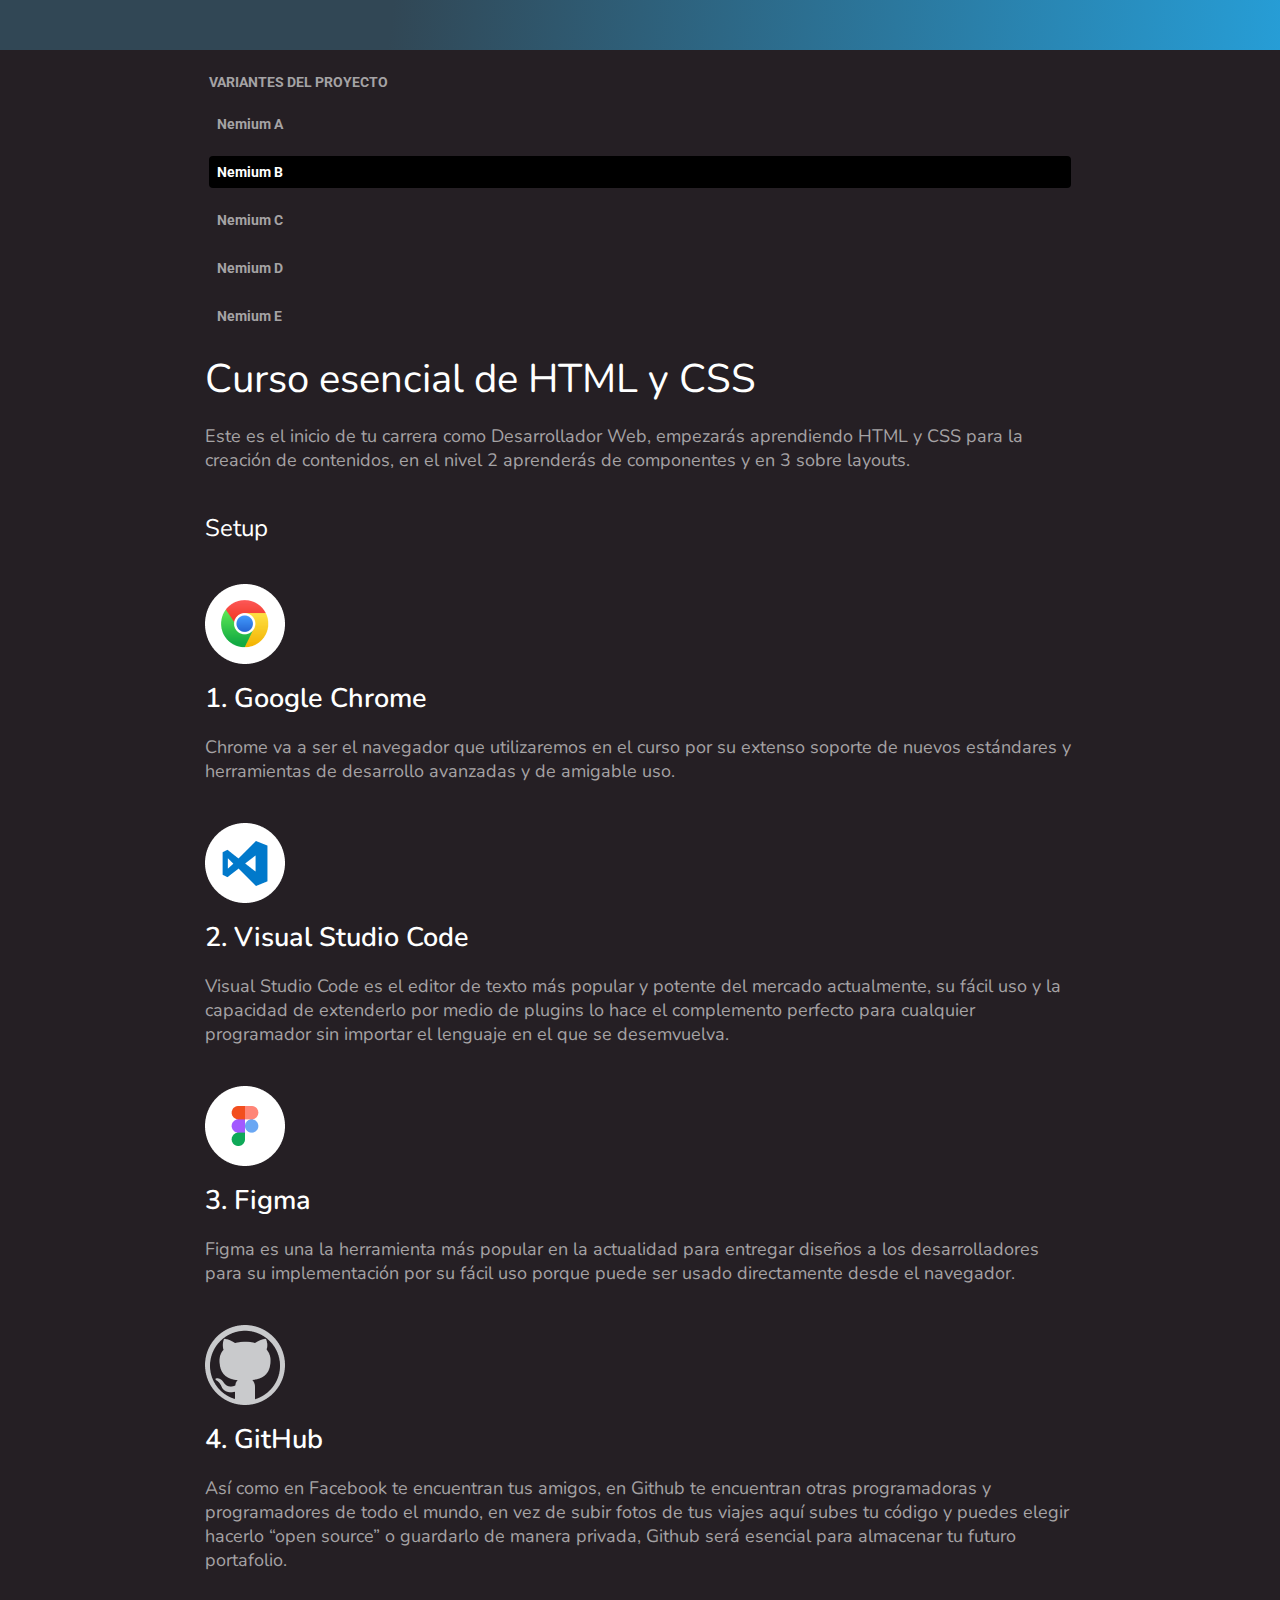
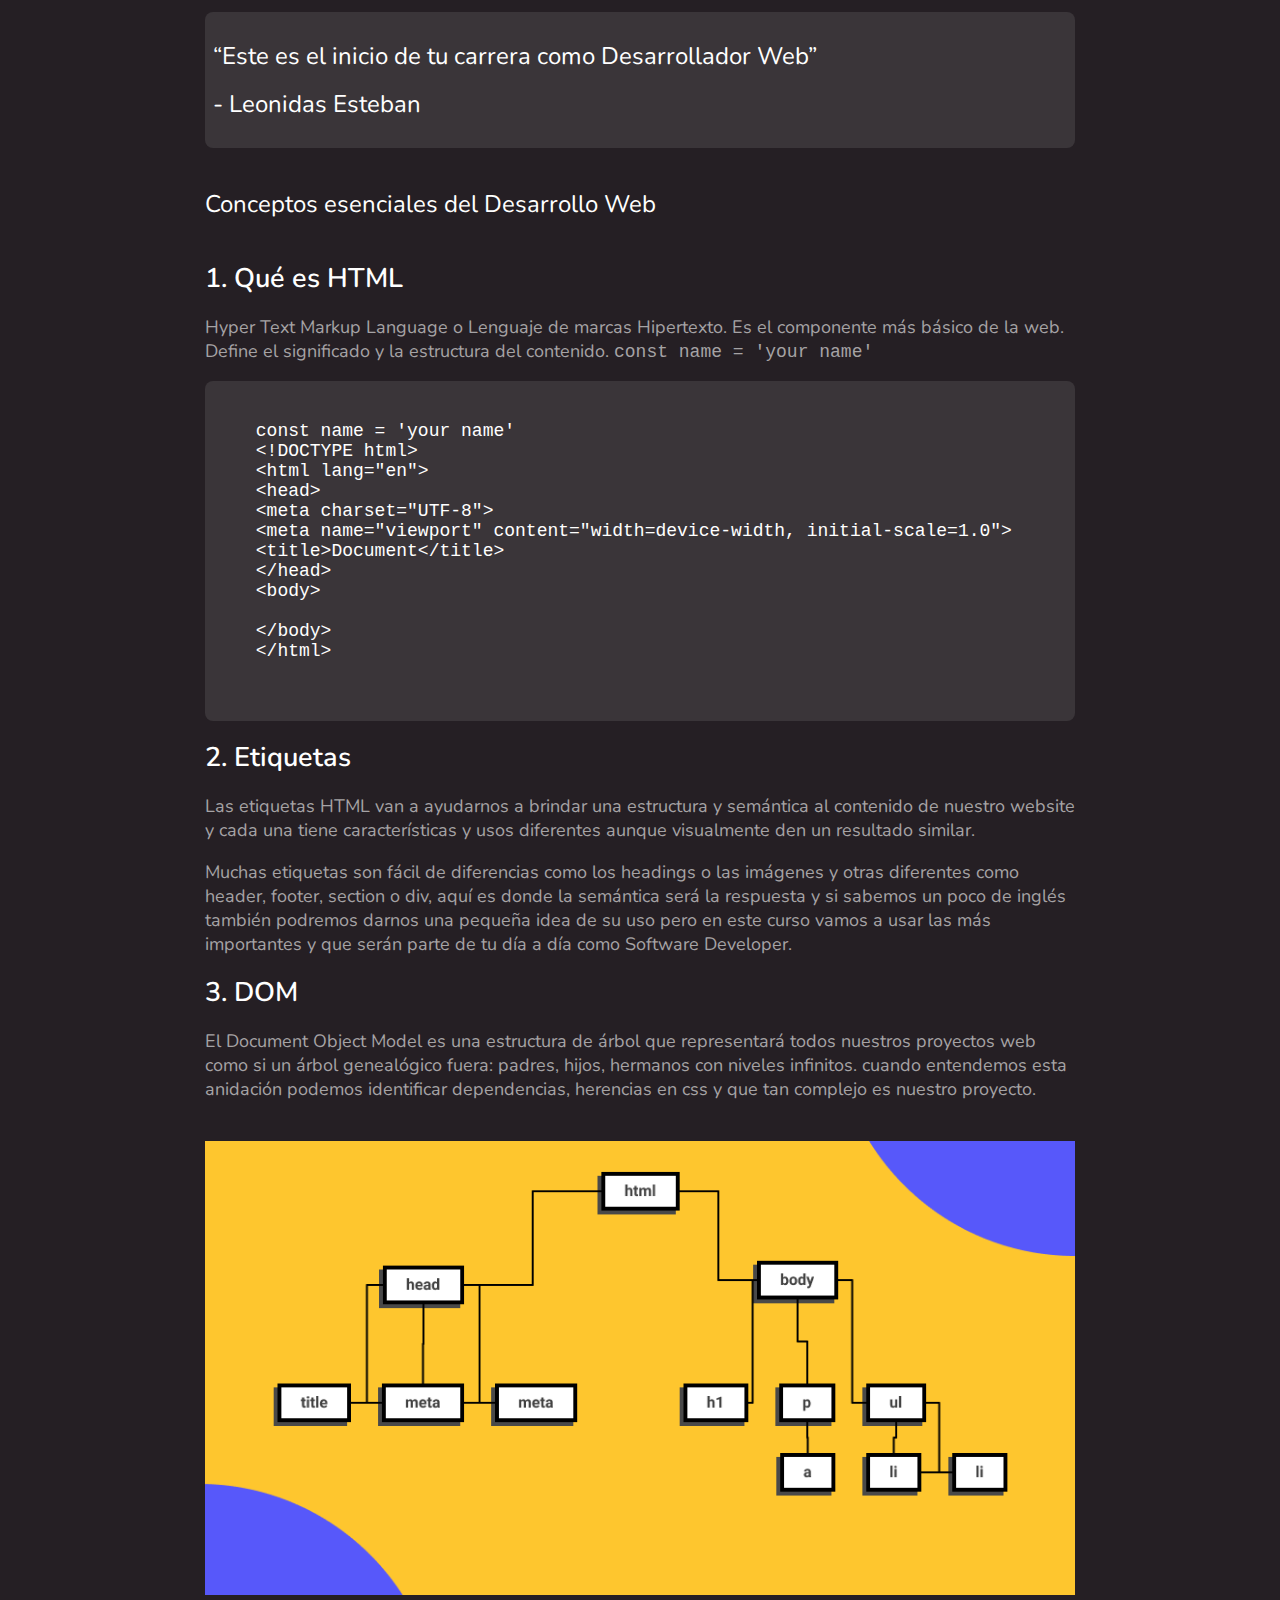
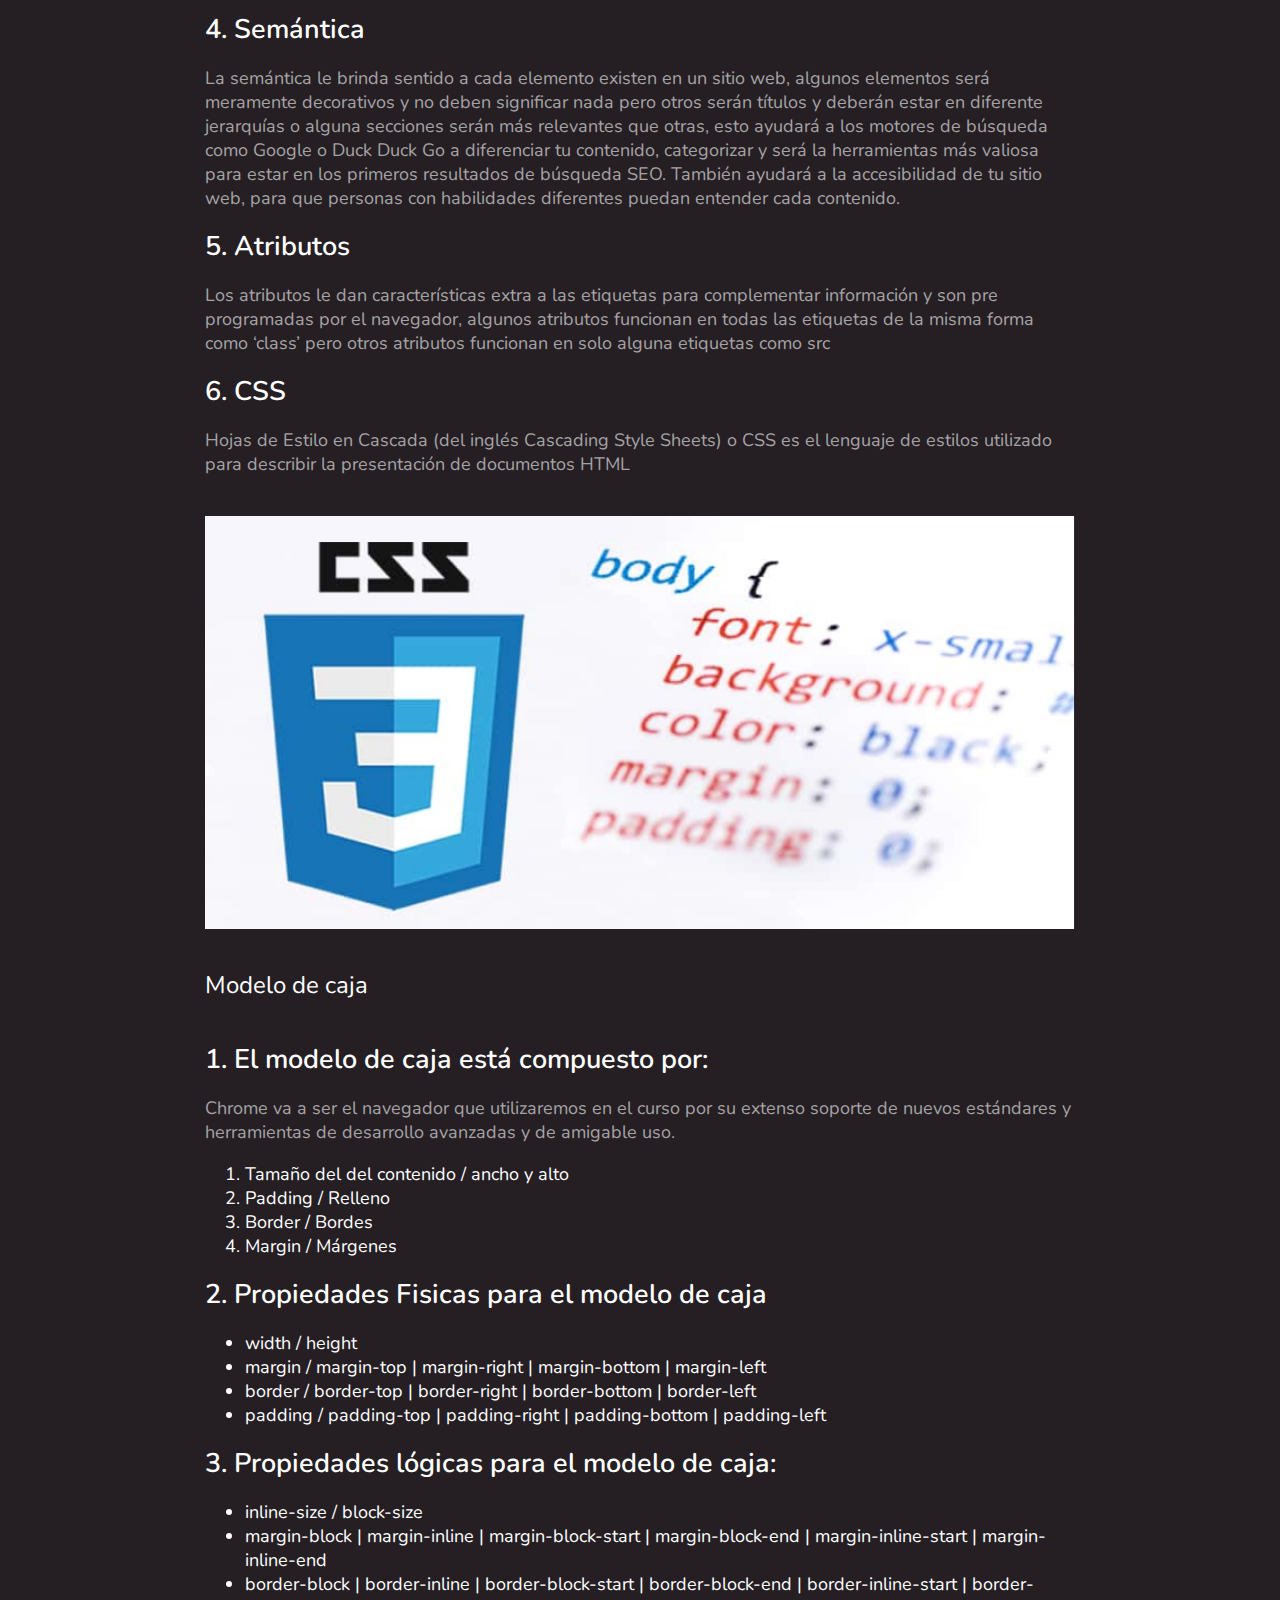
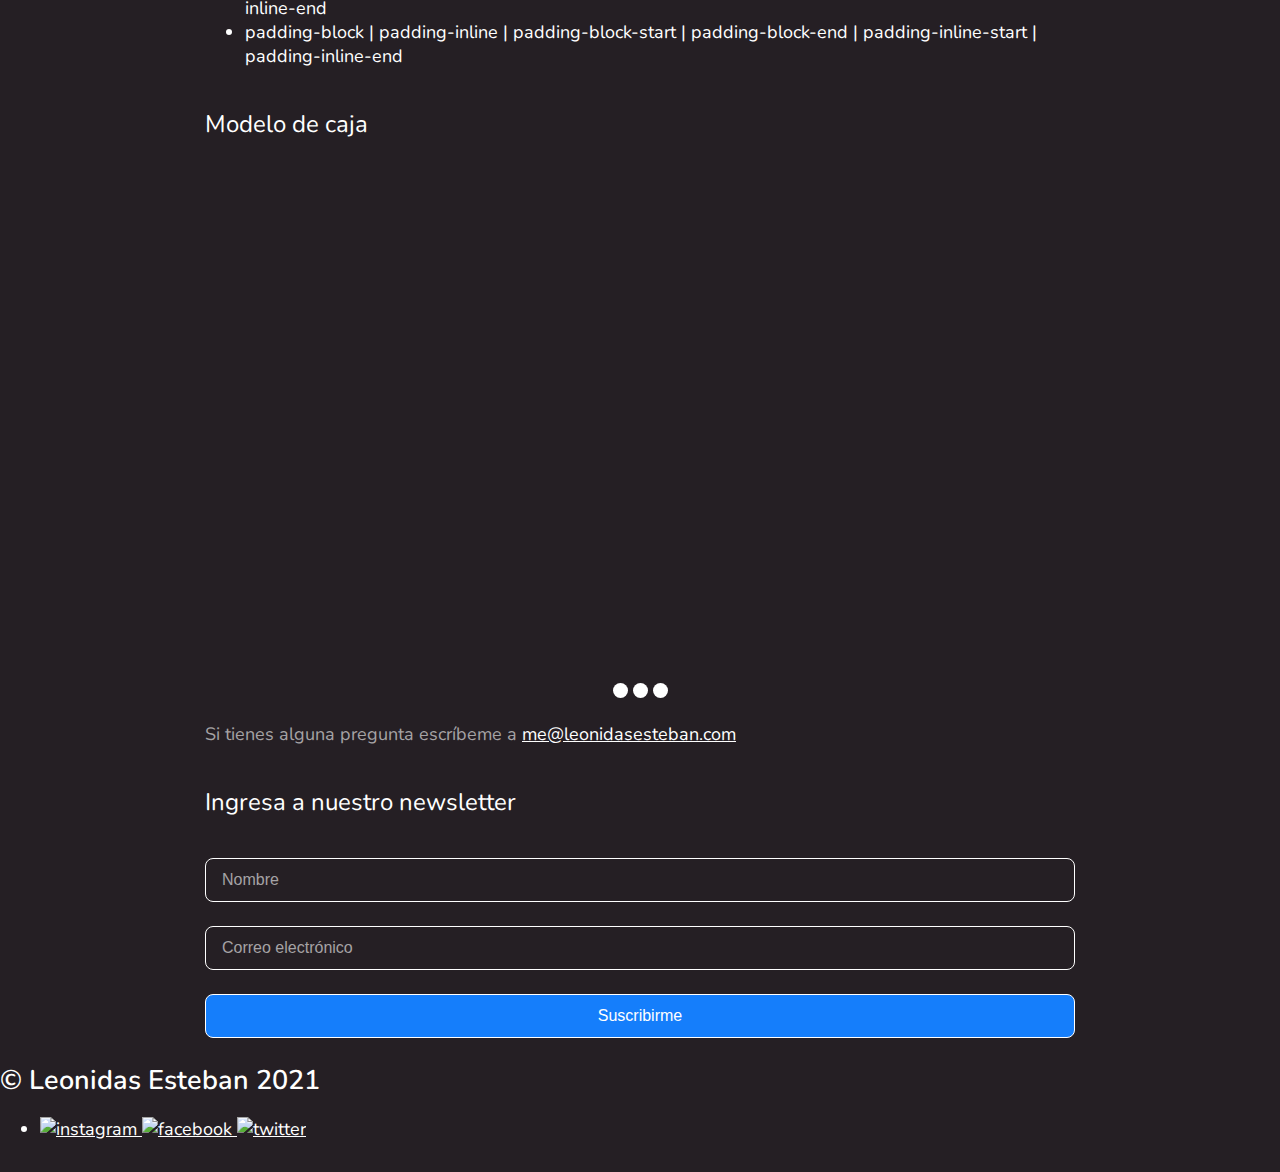
==== indexb.html @ 751657e7 "avance al proyecto nemium" ====
<!DOCTYPE html>
<html lang="en">

<head>
    <meta charset="UTF-8">
    <meta name="viewport" content="width=device-width, initial-scale=1.0">
    <link rel="stylesheet" href="./css/styles-logical.css">
    <link rel="preconnect" href="https://fonts.googleapis.com">
    <link rel="preconnect" href="https://fonts.gstatic.com" crossorigin>
    <link
        href="https://fonts.googleapis.com/css2?family=Nunito:ital,wght@0,400;0,600;0,700;1,400;1,700&family=Roboto:ital,wght@0,400;0,700;1,400;1,700&display=swap"
        rel="stylesheet">
    <title>El blog de Leo</title>
    <meta property="og:title" content="Mi proyecto del Curso de HTML" />
    <meta property="og:type" content="website" />
    <meta property="og:description" content="Todo lo que necesitas saber en tu dia a dia como Frontend" />
    <meta property="og:url" content="https://nekurm88.github.io/curso-esencial-html-css/" />
    <meta property="og:image" content="https://nekurm88.github.io/curso-esencial-html-css/Images/dom.png" />
    <link rel="apple-touch-icon" sizes="57x57" href="./favicon/apple-icon-57x57.png">
    <link rel="apple-touch-icon" sizes="60x60" href="./favicon/apple-icon-60x60.png">
    <link rel="apple-touch-icon" sizes="72x72" href="./favicon/apple-icon-72x72.png">
    <link rel="apple-touch-icon" sizes="76x76" href="./favicon/apple-icon-76x76.png">
    <link rel="apple-touch-icon" sizes="114x114" href="./favicon/apple-icon-114x114.png">
    <link rel="apple-touch-icon" sizes="120x120" href="./favicon/apple-icon-120x120.png">
    <link rel="apple-touch-icon" sizes="144x144" href="./favicon/apple-icon-144x144.png">
    <link rel="apple-touch-icon" sizes="152x152" href="./favicon/apple-icon-152x152.png">
    <link rel="apple-touch-icon" sizes="180x180" href="./favicon/apple-icon-180x180.png">
    <link rel="icon" type="image/png" sizes="192x192" href="./favicon/android-icon-192x192.png">
    <link rel="icon" type="image/png" sizes="32x32" href="./favicon/favicon-32x32.png">
    <link rel="icon" type="image/png" sizes="96x96" href="./favicon/favicon-96x96.png">
    <link rel="icon" type="image/png" sizes="16x16" href="./favicon/favicon-16x16.png">
    <link rel="manifest" href="./favicon/manifest.json">
    <meta name="msapplication-TileColor" content="#ffffff">
    <meta name="msapplication-TileImage" content="/ms-icon-144x144.png">
    <meta name="theme-color" content="#ffffff">
</head>

<body>
    <div class="hero"></div>
    <div class="header">
        <div class="wrapper">
            <div class="header-content">
                <header>
                    <div class="header-2">
                        <p>VARIANTES DEL PROYECTO</p>
                        <li class="header-menu">
                            <a href="index.html">Nemium A</a>
                        </li>
                        <li class="header-menu">
                            <a href="indexb.html" class="template">Nemium B</a>
                        </li>
                        <li class="header-menu">
                            <a href="indexc.html">Nemium C</a>
                        </li>
                        <li class="header-menu">
                            <a href="indexd.html">Nemium D</a>
                        </li>
                        <li class="header-menu">
                            <a href="indexe.html">Nemium E</a>
                        </li>
                    </div>
                    <section class="pruebas">

                        <p>CONTENIDO</p>
                        <nav>
                            <details open>
                                <summary>
                                    Setup
                                </summary>
                                <ol>
                                    <li>
                                        <a href="#google-chrome">
                                            Google Chrome
                                        </a>
                                    </li>
                                    <li>
                                        <a href="#vsc">
                                            Visual Studio Code
                                        </a>
                                    </li>
                                    <li>
                                        <a href="#figma">
                                            Figma
                                        </a>
                                    </li>
                                    <li>
                                        <a href="#git">
                                            GitHub
                                        </a>
                                    </li>
                                </ol>
                            </details>
                            <details open>
                                <summary>
                                    Conceptos esenciales del Desarrollo Web
                                </summary>
                                <ol>
                                    <li>
                                        <a href="#html">
                                            Qué es HTML
                                    </li>
                                    </a>
                                    <li>
                                        <a href="#etiquetas">
                                            Etiquetas
                                    </li>
                                    </a>
                                    <li>
                                        <a href="#dom">
                                            Dom
                                    </li>
                                    </a>
                                    <li>
                                        <a href="#sem">
                                            Semántica
                                    </li>
                                    </a>
                                    <li>
                                        <a href="#atributos">
                                            Atributos
                                    </li>
                                    </a>
                                    <li>
                                        <a href="#css">
                                            Qué es CSS
                                    </li>
                                    </a>
                                </ol>
                            </details>
                        </nav>
                    </section>
                </header>
            </div>
        </div>
    </div>
    <main class="main">
        <div class="wrapper">
            <div class="main-content">
                <h1>
                    Curso esencial de HTML y CSS
                </h1>
                <p>
                    Este es el inicio de tu carrera como Desarrollador Web, empezarás aprendiendo HTML y CSS para la
                    creación de
                    contenidos, en el nivel 2 aprenderás de componentes y en 3 sobre layouts.
                </p>
                <hr>
                <section class="section-content">
                    <hr>
                    <h2>
                        Setup
                    </h2>
                    <img src="./Images/google-chrome-n.png" alt="Logo de Google Chrome" title="Logo de Google Chrome">
                    <h3 id="google-chrome">Google Chrome</h3>
                    <p>
                        Chrome va a ser el navegador que utilizaremos en el curso por su extenso soporte
                        de nuevos estándares y herramientas de desarrollo avanzadas y de amigable uso.
                    </p>
                    <img src="./Images/vscn.png" alt="Logo de Visual Studio Code" title="Logo de Visual Studio Code">
                    <h3 id="vsc">Visual Studio Code</h3>
                    <p>Visual Studio Code es el editor de texto más popular y potente del mercado actualmente, su fácil
                        uso
                        y la
                        capacidad de extenderlo por medio de plugins lo hace el complemento perfecto para cualquier
                        programador
                        sin importar el lenguaje en el que se desemvuelva.</p>
                    <img src="./Images/figman.png" alt="Logo de Figma" title="Logo de Figma">
                    <h3 id="figma">Figma</h3>
                    <p>Figma es una la herramienta más popular en la actualidad para entregar diseños a los
                        desarrolladores
                        para
                        su implementación por su fácil uso porque puede ser usado directamente desde el navegador.</p>
                    <img src="./Images/githubn.png" alt="Logo de GitHub" title="Logo de GitHub">
                    <h3 id="git">GitHub</h3>
                    <p>Así como en Facebook te encuentran tus amigos, en Github te encuentran otras programadoras y
                        programadores de todo el mundo, en vez de subir fotos de tus viajes aquí subes tu código y
                        puedes
                        elegir
                        hacerlo “open source” o guardarlo de manera privada, Github será esencial para almacenar tu
                        futuro
                        portafolio.</p>
                    <blockquote>
                        <p>
                            “Este es el inicio de tu carrera como Desarrollador Web”
                        </p>
                        <p>
                            <span>
                                Leonidas Esteban
                            </span>
                        </p>
                    </blockquote>
                </section>
                <hr>
                <section class="section-content">

                    <h2>Conceptos esenciales del Desarrollo Web</h2>
                    <h3 id="html">Qué es HTML</h3>
                    <p>Hyper Text Markup Language o Lenguaje de marcas Hipertexto. Es el componente más básico de la
                        web.
                        Define
                        el significado y la estructura del contenido. <code>const name = 'your name'</code></p>
                    <pre>
 const name = 'your name'  
 &lt;!DOCTYPE html&gt;
 &lt;html lang=&quot;en&quot;&gt;
 &lt;head&gt;
 &lt;meta charset=&quot;UTF-8&quot;&gt;
 &lt;meta name=&quot;viewport&quot; content=&quot;width=device-width, initial-scale=1.0&quot;&gt;
 &lt;title&gt;Document&lt;/title&gt;
 &lt;/head&gt;
 &lt;body&gt;

 &lt;/body&gt;
 &lt;/html&gt;
 </pre>
                    <h3 id="etiquetas">Etiquetas</h3>
                    <p>Las etiquetas HTML van a ayudarnos a brindar una estructura y semántica al contenido de nuestro
                        website y
                        cada una tiene características y usos diferentes aunque visualmente den un resultado similar.
                    </p>
                    <p>Muchas etiquetas son fácil de diferencias como los headings o las imágenes y otras diferentes
                        como
                        header, footer, section o div, aquí es donde la semántica será la respuesta y si sabemos un poco
                        de
                        inglés también podremos darnos una pequeña idea de su uso pero en este curso vamos a usar las
                        más
                        importantes y que serán parte de tu día a día como Software Developer.</p>
                    <h3 id="dom">DOM</h3>
                    <P>El Document Object Model es una estructura de árbol que representará todos nuestros proyectos web
                        como si
                        un árbol genealógico fuera: padres, hijos, hermanos con niveles infinitos. cuando entendemos
                        esta
                        anidación podemos identificar dependencias, herencias en css y que tan complejo es nuestro
                        proyecto.
                    </P>
                    <img src="Images/dom.png" alt="Estrutura de árbol que representará al Document Object Model ">
                    <h3 id="sem">Semántica</h3>
                    <p>La semántica le brinda sentido a cada elemento existen en un sitio web, algunos elementos será
                        meramente
                        decorativos y no deben significar nada pero otros serán títulos y deberán estar en diferente
                        jerarquías
                        o alguna secciones serán más relevantes que otras, esto ayudará a los motores de búsqueda como
                        Google o
                        Duck Duck Go a diferenciar tu contenido, categorizar y será la herramientas más valiosa para
                        estar
                        en
                        los primeros resultados de búsqueda SEO. También ayudará a la accesibilidad de tu sitio web,
                        para
                        que
                        personas con habilidades diferentes puedan entender cada contenido.</p>
                    <h3 id="atributos">Atributos</h3>
                    <p>Los atributos le dan características extra a las etiquetas para complementar información y son
                        pre
                        programadas por el navegador, algunos atributos funcionan en todas las etiquetas de la misma
                        forma
                        como
                        ‘class’ pero otros atributos funcionan en solo alguna etiquetas como src</p>
                    <h3 id="css">CSS</h3>
                    <p>Hojas de Estilo en Cascada (del inglés Cascading Style Sheets) o CSS es el lenguaje de estilos
                        utilizado
                        para describir la presentación de documentos HTML</p>
                    <img src="Images/CSS.png" alt="Propiedades de CSS">
                </section>
                <section class="section-content">
                    <h2>Modelo de caja</h2>
                    <h3>El modelo de caja está compuesto por:</h3>
                    <p>Chrome va a ser el navegador que utilizaremos en el curso por su extenso soporte de nuevos
                        estándares
                        y
                        herramientas de desarrollo avanzadas y de amigable uso.</p>
                    <ol>
                        <li>Tamaño del del contenido / ancho y alto</li>
                        <li>Padding / Relleno </li>
                        <li>Border / Bordes </li>
                        <li>Margin / Márgenes</li>
                    </ol>
                    <h3>Propiedades Fisicas para el modelo de caja</h3>
                    <ul>
                        <li>width / height</li>
                        <li>margin / margin-top | margin-right | margin-bottom | margin-left</li>
                        <li>border / border-top | border-right | border-bottom | border-left</li>
                        <li>padding / padding-top | padding-right | padding-bottom | padding-left</li>
                    </ul>

                    <h3>Propiedades lógicas para el modelo de caja:</h3>
                    <ul>
                        <li>inline-size / block-size</li>
                        <li>margin-block | margin-inline | margin-block-start | margin-block-end | margin-inline-start |
                            margin-inline-end</li>
                        <li>border-block | border-inline | border-block-start | border-block-end | border-inline-start |
                            border-inline-end</li>
                        <li>padding-block | padding-inline | padding-block-start | padding-block-end |
                            padding-inline-start
                            |
                            padding-inline-end</li>
                    </ul>
                </section>
                <div class="section-content">
                    <h2>Modelo de caja</h2>
                    <div class="slider">
                        <scroll-container class="slider-container">
                            <scroll-page class="slider-slide" id="video-1">
                                <iframe class="video" width="560" height="315"
                                    src="https://www.youtube.com/embed/5f5Ig_U2Bpk" title="YouTube video player"
                                    frameborder="0"
                                    allow="accelerometer; autoplay; clipboard-write; encrypted-media; gyroscope; picture-in-picture; web-share"
                                    allowfullscreen></iframe>
                            </scroll-page>
                            <scroll-page class="slider-slide" id="video-2">
                                <iframe class="video" width="560" height="315"
                                    src="https://www.youtube.com/embed/5f5Ig_U2Bpk" title="YouTube video player"
                                    frameborder="0"
                                    allow="accelerometer; autoplay; clipboard-write; encrypted-media; gyroscope; picture-in-picture; web-share"
                                    allowfullscreen></iframe>
                            </scroll-page>
                            <scroll-page class="slider-slide" id="video-3">
                                <iframe class="video" width="560" height="315"
                                    src="https://www.youtube.com/embed/5f5Ig_U2Bpk" title="YouTube video player"
                                    frameborder="0"
                                    allow="accelerometer; autoplay; clipboard-write; encrypted-media; gyroscope; picture-in-picture; web-share"
                                    allowfullscreen></iframe>
                            </scroll-page>
                        </scroll-container>
                        <div class="slider-bullet-list">
                            <a href="#video-1" class="slider-bullet"></a>
                            <a href="#video-2" class="slider-bullet"></a>
                            <a href="#video-3" class="slider-bullet"></a>
                        </div>
                    </div>
                </div>
                <p class="email">
                    Si tienes alguna pregunta escríbeme a
                    <a class="email-link" href="mailto:me@leonidasesteban.com">me@leonidasesteban.com</a>
                </p>
                <div class="section-content">
                    <h2 class="form-title">Ingresa a nuestro newsletter</h2>
                    <form action="#" class="form">
                        <input type="text" required placeholder="Nombre">
                        <input type="email" required placeholder="Correo electrónico">
                        <input type="submit" value="Suscribirme">
                    </form>
                </div>
            </div>
        </div>
    </main>
    <footer class="footer">
        <section class="footer-content">
            <h3 class="title-footer">&copy; Leonidas Esteban 2021</h3>
            <ul class="footer-contact">
                <li class="footer-item">
                    <a href="#" class="footer-link">
                        <img src="./images/instan.png" alt="instagram" class="footer-img">
                    </a>
                    <a href="#" class="footer-link">
                        <img src="./images/facen.png" alt="facebook" class="footer-img">
                    </a>
                    <a href="#" class="footer-link">
                        <img src="./images/twittern.png" alt="twitter" class="footer-img">
                    </a>
                </li>
            </ul>
        </section>
    </footer>
    <script src="menu.js"></script>
    </div>
</body>

</html>
---- css/styles-logical.css ----
@font-face {
  font-family: charter;
  src: url('../fonts/charter-regular.otf');
  font-style: normal;
  font-weight: 400;
}

@font-face {
  font-family: charter;
  src: url('../fonts/charter-italic.otf');
  font-style: italic;
  font-weight: 400;
}

@font-face {
  font-family: charter;
  src: url('../fonts/charter-bold.otf');
  font-style: normal;
  font-weight: bold;
}

@font-face {
  font-family: charter;
  src: url('../fonts/charter-bold-italic.otf');
  font-style: italic;
  font-weight: bold;
}

html {
  scroll-behavior: smooth;
}

:root {
  font-size: 18px;
  --white30: white;
  --white20: #A5A3A5;
  --white10: #3A3539;
}

body {
  color: var(--white30);
  font-family: 'Nunito', sans-serif;
  background: #251F24;
  margin: 0;
}

a {
  color: var(--white30);
}

/* .header {
  position: sticky;
  inset-block-start: -45px;
} */

.header-content {
  padding-inline: 20px;
}

header {
  margin-block-start: 20px;
  font-size: 14px;
  color: var(--white);
  /* position: absolute; */
  /* /* top:/* */
  /* inset-block-start: 0; */
  /* bottom */
  /* inset-block-end: ; */
  /* left: */
  /* inset-inline-start: -208px; */
  /* right: */
  /* inset-inline-end: */
  /* inline-size: 188px; */
}

header li {
  color: var(--white20);
  margin-block-end: 16px;
}

.pruebas {
  display: none;
}

header a {
  color: var(--white20);
  text-decoration: none;
}

header a:hover {
  color: var(--white30);
}

header p {
  /* color: var(--white); */
  font-size: 14px;
  font-weight: 700;
  line-height: 24px;
}

nav details summary {
  font-weight: bold;
}

.nav {
  display: block;
}

hr {
  margin-block: 40px;
  border-color: rgba(97, 97, 97, 0.20);
}

.header-2 p {
  font-size: 14px;
  font-family: 'Roboto';
  font-weight: 700;
}

.header-menu {
  list-style: none;
  font-size: 14px;
  font-weight: 700;
  font-family: 'Roboto';
  color: var(--white20);
  padding-inline: 8px;
  padding-block: 8px;
}

.header-2 li:nth-of-type(2) {
  background: #000000;
  border-radius: 4px;
}

.template {
  color: white;
}

h1 {
  font-size: 40px;
  font-weight: 400;
  /*font-size: 3.75;*/
  margin-block-start: 20px;
  margin-block-end: 16px;
}

h2 {
  font-size: 24px;
  font-weight: 400;
  margin-block: 40px;
}

h3 {
  font-size: 1.5em;
  font-weight: 600;
  margin-block: 16px;
}

pre {
  background: var(--white10);
  padding: 40px;
  overflow: auto;
  border-radius: 8px;
  max-width: 100%;
  /* border: 10px solid red; */
  /* border-left: 5px solid blue; */
  /* border-inline-start: 5px solid white;
  border-block-start: 20px solid pink;
  border-inline-end: 5px solid green; */
  /* border-block-start-color: blue;
  border: 10px solid #5551FF;
  box-shadow: -10px 10px 0 0 #ABBAF6; */
  /* margin-block-end: 30px; */
  /* border-radius: 50%;  */
}

p {
  color: var(--white20)
}

.hero {
  background-image: linear-gradient(96.07deg, #314755 30.63%, #26A0DA 102.18%);
  /* background-repeat: no-repeat; */
  /* background-position: center; */
  /* background-size: cover; */
  /* height: 21.875em; */
  block-size: 50px;
}

.section-content img {
  margin-block-start: 40px;
  display: block;
  max-inline-size: 100%;
}

.section-content {
  counter-reset: titleList;
}

.section-content h3 {
  counter-increment: titleList;
}

.section-content h3::before {
  content: counter(titleList, decimal) '. ';
}

/* .section-content h3::after {
  content: '';
  width: 32px;
  height: 4px;
  background: var(--white30);
  display: inline-block;
} */

blockquote {
  margin: 40px 0 40px;
  background-color: var(--white10);
  border-radius: 8px;
  line-height: 24px;
  font-size: 24px;
  /* padding: 24px; */
  padding-inline-end: 8px;
  padding-inline-start: 8px;
  padding-block-start: 8px;
  padding-block-end: 8px;
  text-align: left;
}

blockquote p {
  color: var(--white30)
}

blockquote span::before {
  content: '-';
}

.main hr {
  display: none;
}

.wrapper {
  /* border: 1px solid yellow; */
  max-inline-size: 902px;
  /* block-size: 100px; */
  margin: auto;
  /* overflow: auto; */
  /* width: ; */
}

.main-content {
  /* background: blue; */
  /* border: 1px solid blue; */
  padding-inline: 16px;
}

/* .slider {
  border: 1px solid red;
} */

.slider-container {
  /* block-size: 100px; */
  display: block;
  overflow: hidden;
  scroll-behavior: smooth;
  white-space: nowrap;
  font-size: 0;
  /* border: 1px solid purple; */
}

.video {
  margin: 0;
  /* border: 1px solid blue; */
  display: inline-block;
  width: 100%;
  height: auto;
  aspect-ratio: 16/9;
}

.slider-bullet-list {
  /* border: 1px solid yellow; */
  text-align: center;
  margin-block-start: 10px;
}

.slider-bullet {
  display: inline-block;
  inline-size: 15px;
  block-size: 15px;
  background: white;
  border-radius: 50%;
}

.form input {
  inline-size: 100%;
  border: 1px solid var(--white30);
  background: #251F24;
  box-sizing: border-box;
  border-radius: 8px;
  padding-inline: 16px;
  padding-block: 12px;
  color: var(--white30);
  font-size: 16px;
  display: block;
  margin-block-end: 24px;
}

.form input[type="submit"] {
  background: #157EFB;
}

.form input::-webkit-input-placeholder {
  color: var(--white20)
}

@media screen and (min-width: 1366px) {
  .hero {
    block-size: 350px;
  }

  .pruebas {
    display: block;
  }

  .header {
    position: sticky;
    inset-block-start: -45px;
  }

  .header-2 {
    margin-block-end: 88px;
  }

  .header-2 p {
    font-size: 14px;
    font-family: 'Roboto';
    font-weight: 400;
    margin-block-end: 16px;
  }

  blockquote {
    margin-block-start: 80px;
    margin-block-end: 63px;
    background-color: var(--white10);
    border-radius: 8px;
    line-height: 24px;
    font-size: 24px;
    padding-inline-end: 24px;
    padding-inline-start: 24px;
    padding-block-start: 24px;
    padding-block-end: 24px;
  }

  .header-menu {
    list-style: none;
    font-size: 14px;
    font-family: 'Roboto';
    color: var(--white20);
    line-height: 24px;
    padding-inline: 8px;
    padding-block: 0;
    font-weight: 500;
  }

  /* .tittle-header {
    padding-block-start: 30px;
  } */

  .header-2 li:nth-of-type(2) {
    background: #000000;
    border-radius: 4px;
  }

  .header-content {
    position: relative;
    inset-block-start: 44px;
    padding-inline: 0;
  }

  header {
    position: absolute;
    inset-block-start: 0;
    inset-inline-start: -258px;
    inline-size: 188px;
    block-size: 306px;
  }

  /* .template {
    color: var(--white20);
  } */

  .template:hover {
    color: var(--white30);
  }

  header p {
    color: var(--white30);
    margin: 0px 0px 16px;
  }

  h1 {
    font-size: 64px;
    font-weight: 700;
    margin-block-start: 64px;
  }

  h2 {
    font-size: 40px;
    font-weight: 700;
  }

  h3 {
    font-size: 32px;
    font-weight: 600;
    margin-block: 16px;
  }

  .footer {
    background: var(--white30);
    height: 174px;

  }

  .title-footer {
    font-size: 32px;
    text-align: center;
    font-family: 'Nunito';
    font-weight: 400;
    color: #251F24;
    padding-block-start: 48px;
  }

  .footer-contact {
    text-align: center;
    list-style: none;
    padding: 0;
  }

  .footer-link {
    padding-inline-end: 16px;
  }
}
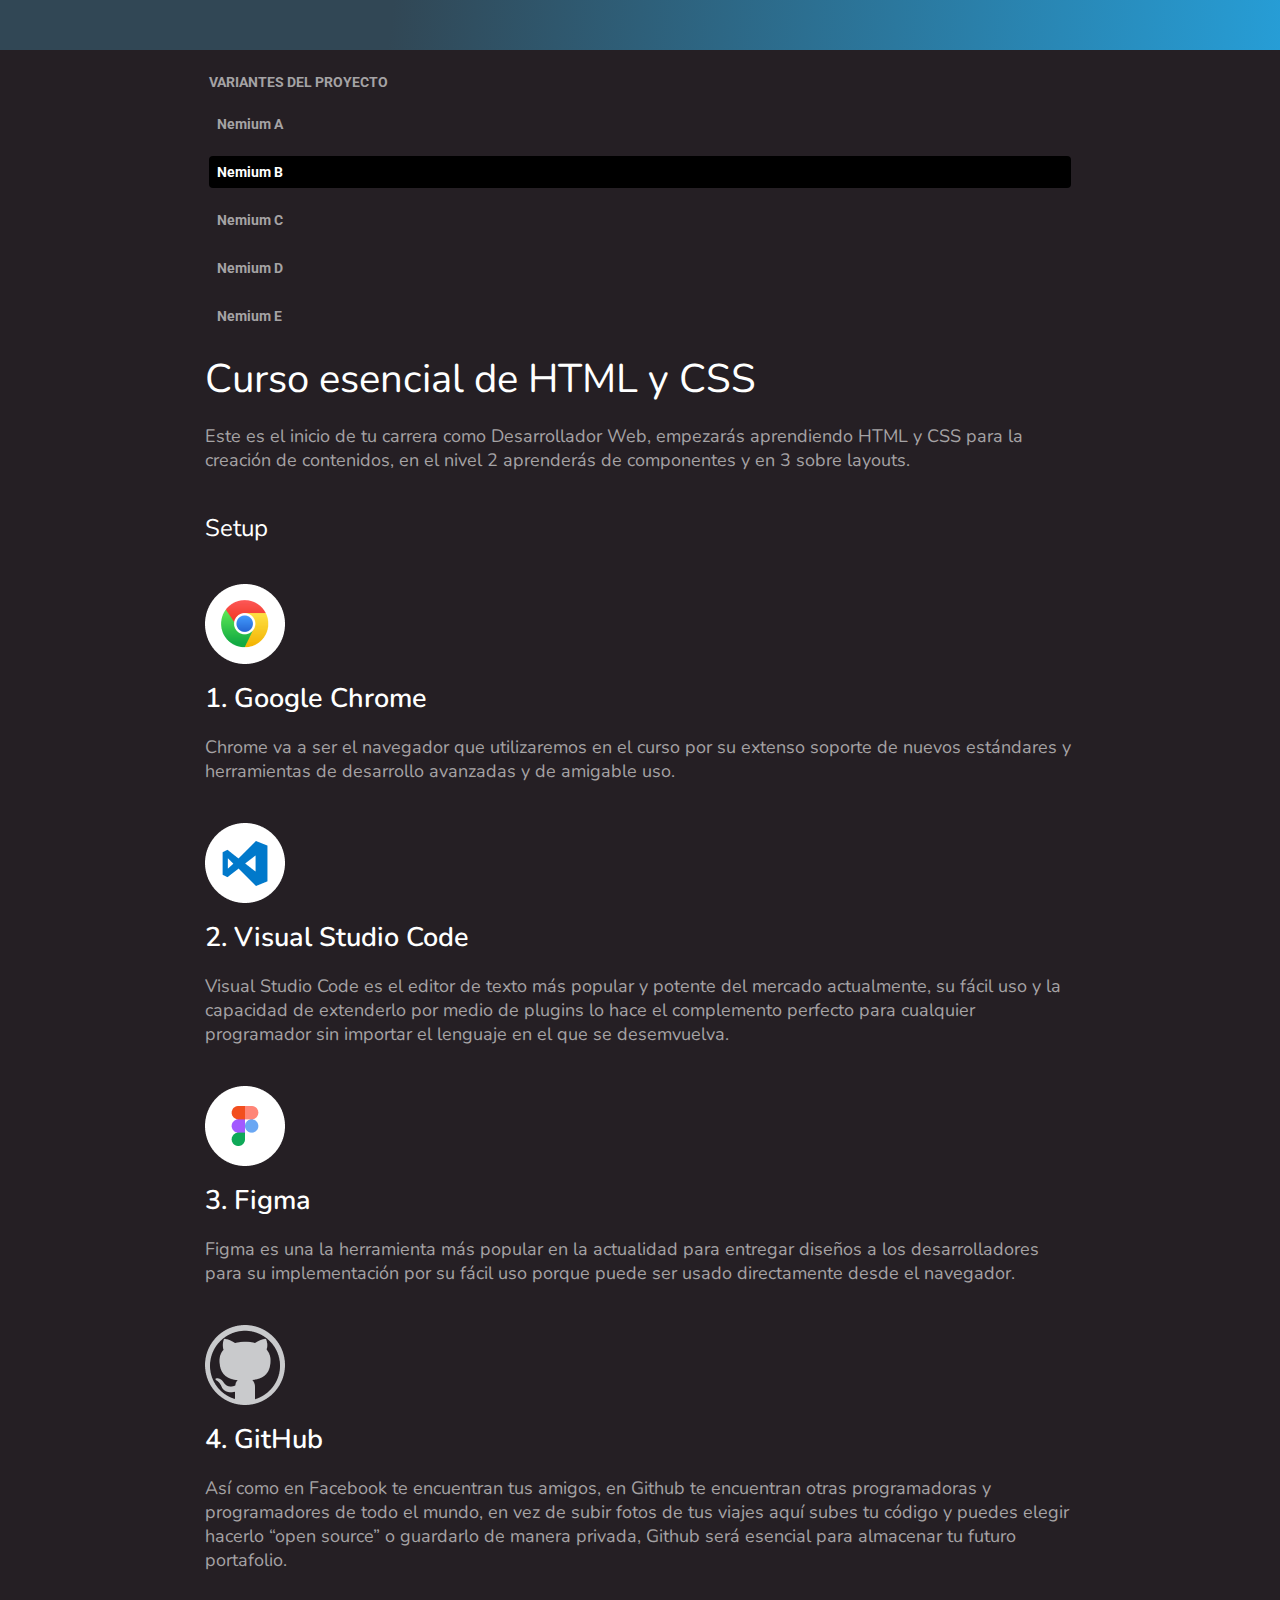
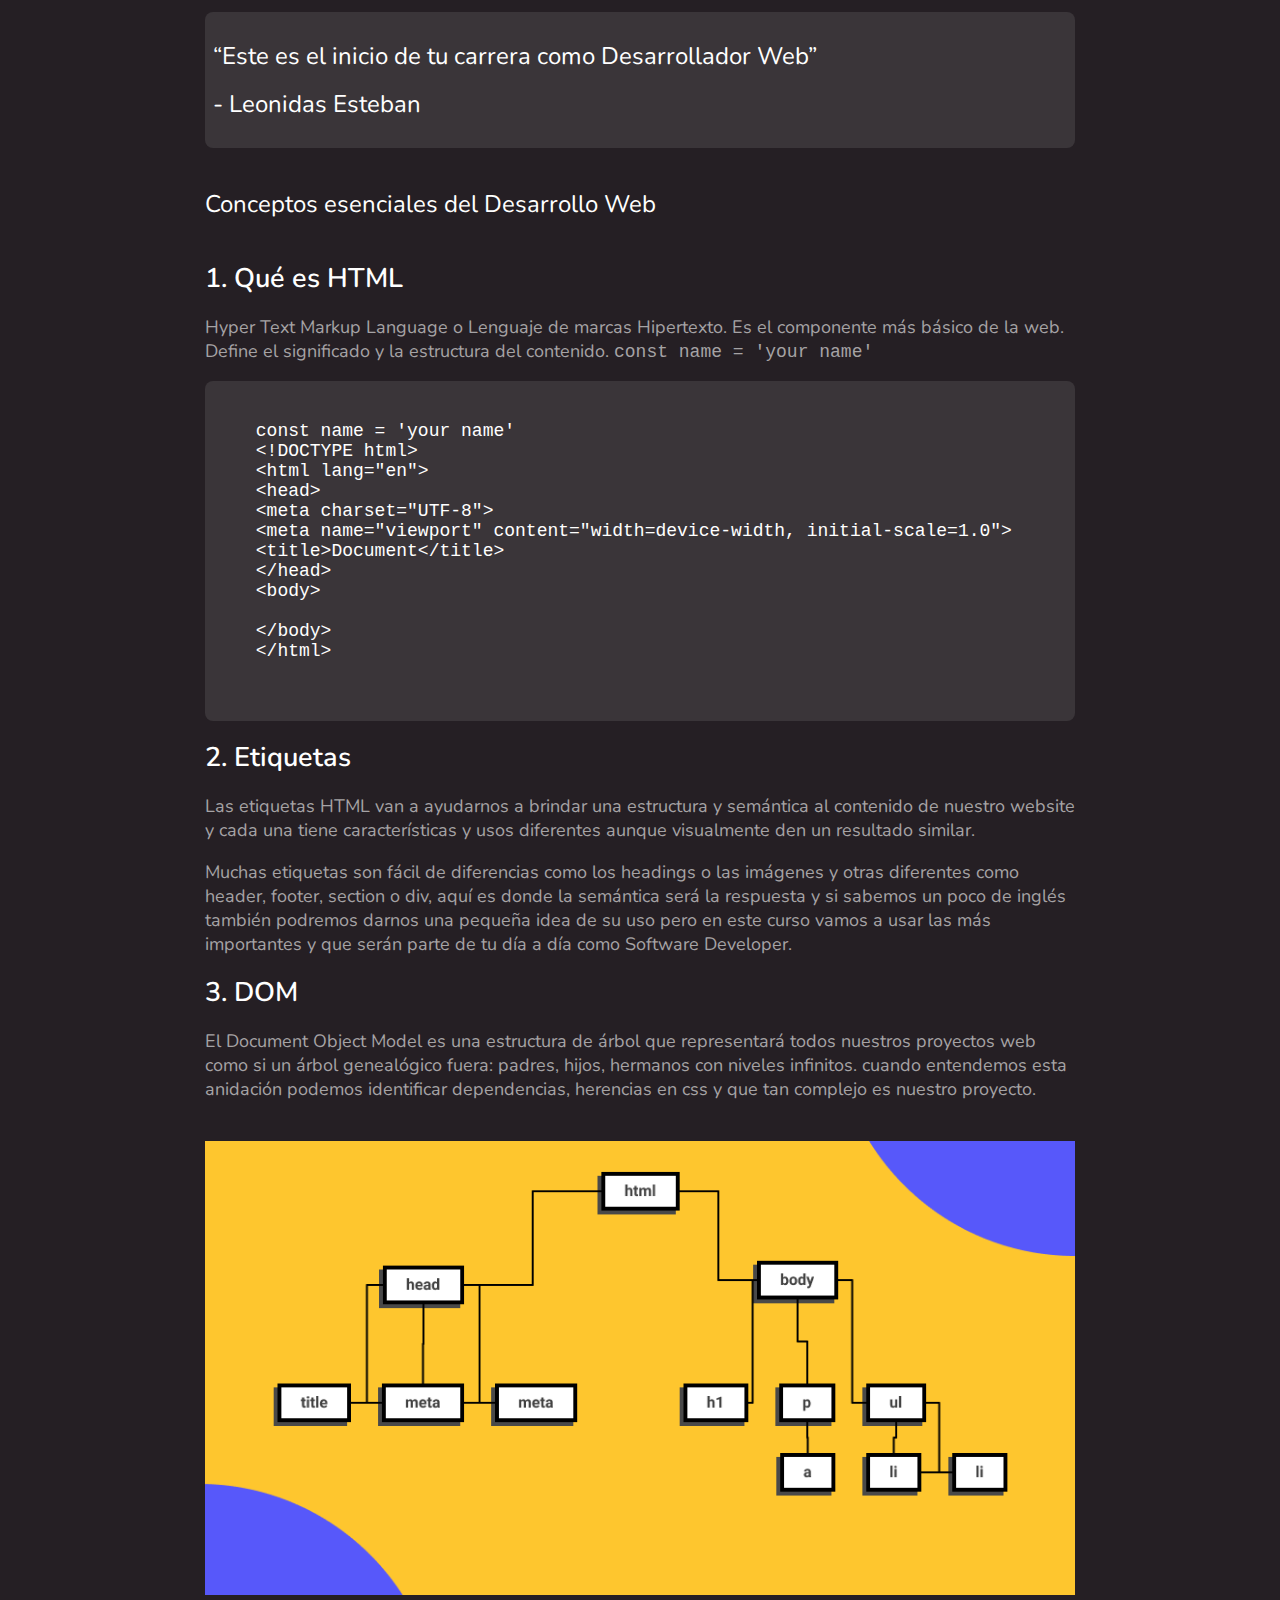
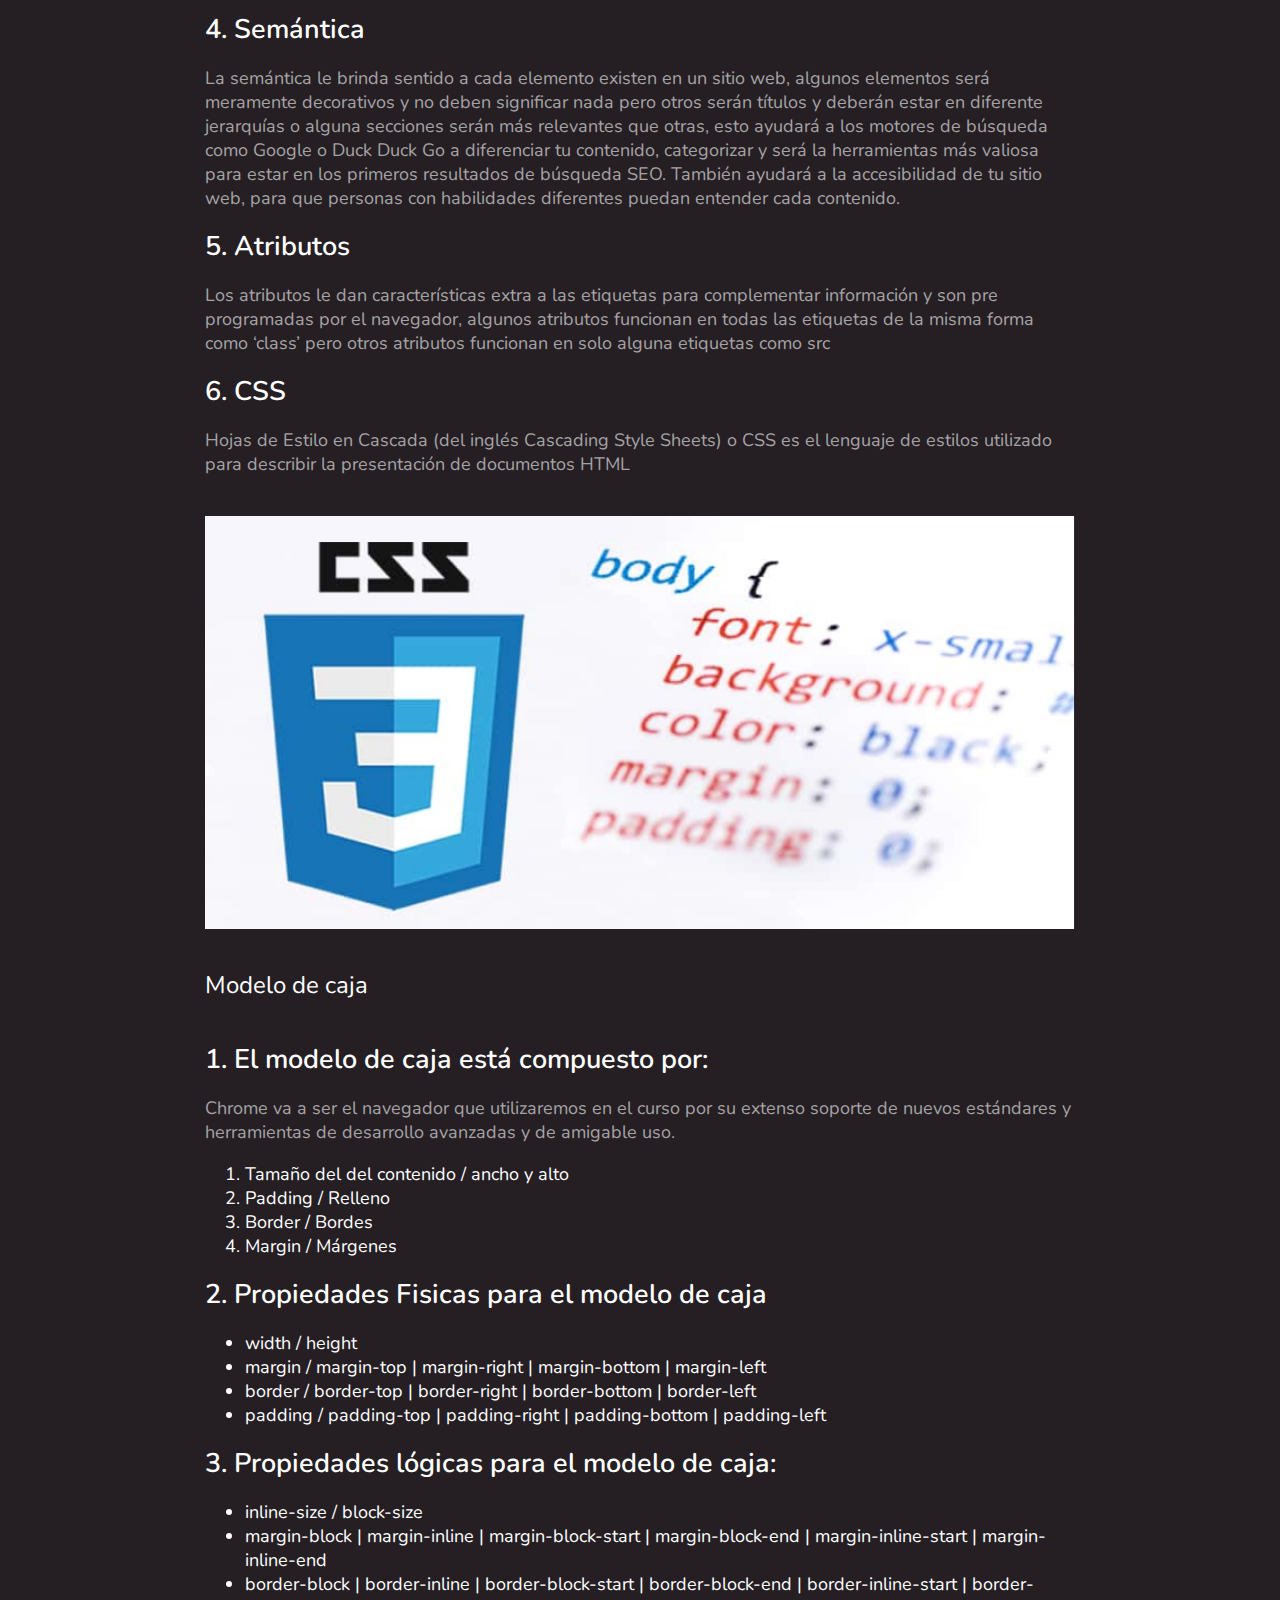
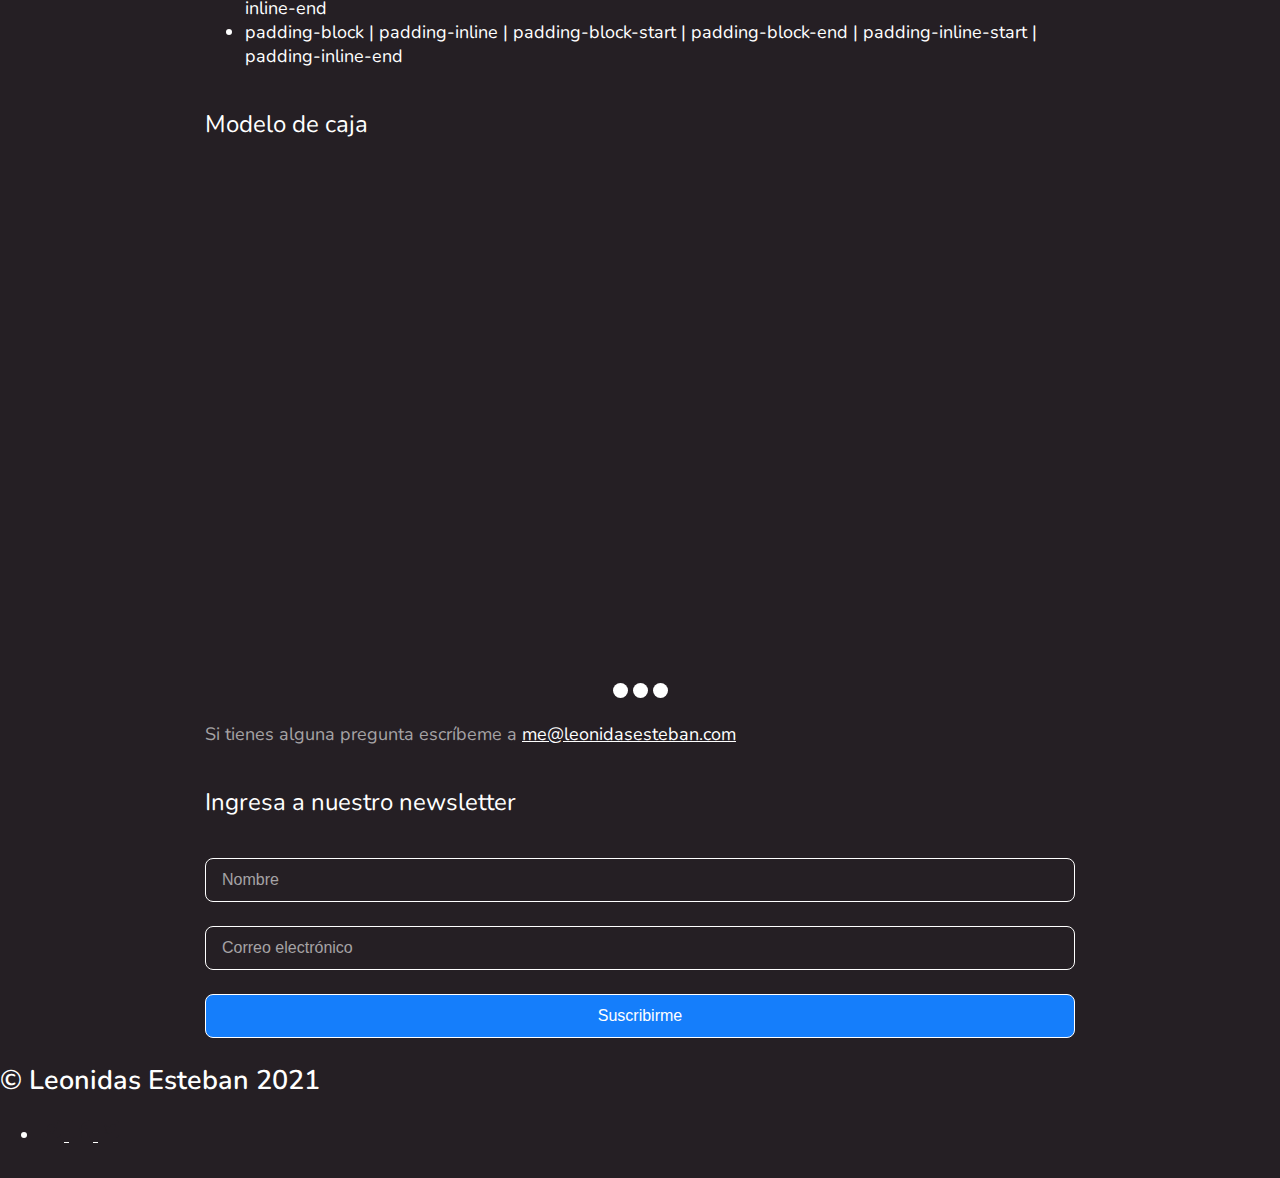
==== commit 47c9eca1: "prueba logos footer" ====
--- a/indexb.html
+++ b/indexb.html
@@ -349,13 +349,13 @@
             <ul class="footer-contact">
                 <li class="footer-item">
                     <a href="#" class="footer-link">
-                        <img src="./images/instan.png" alt="instagram" class="footer-img">
+                        <img src="./Images/instan.png" alt="instagram" class="footer-img">
                     </a>
                     <a href="#" class="footer-link">
-                        <img src="./images/facen.png" alt="facebook" class="footer-img">
+                        <img src="./Images/facen.png" alt="facebook" class="footer-img">
                     </a>
                     <a href="#" class="footer-link">
-                        <img src="./images/twittern.png" alt="twitter" class="footer-img">
+                        <img src="./Images/twittern.png" alt="twitter" class="footer-img">
                     </a>
                 </li>
             </ul>
